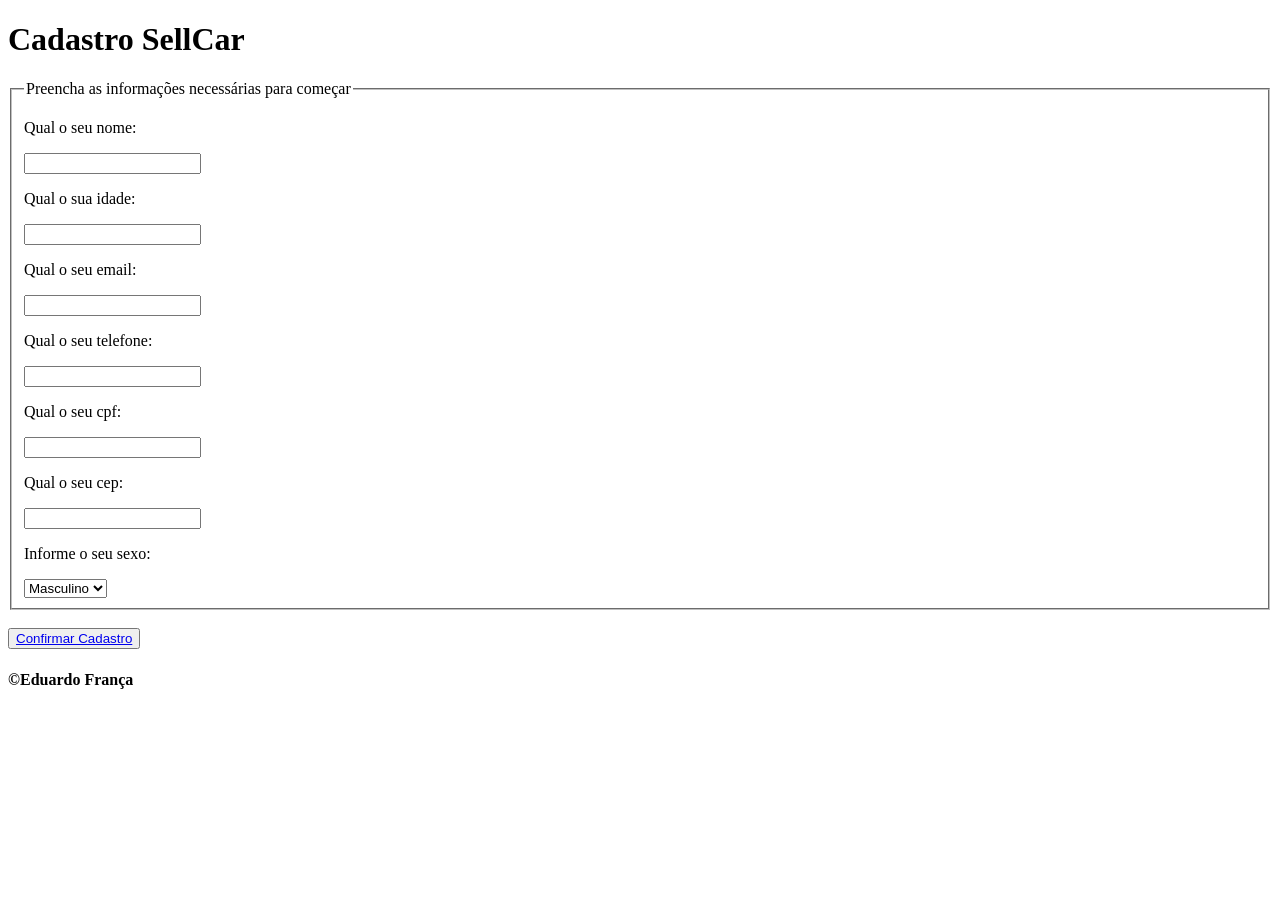
==== index.html @ c53ea15a "adição dos carros" ====
<!doctype html>
<html lang="pt-BR">
  <head>
    <meta charset="UTF-8" />
    <meta name="viewport" content="width=, initial-scale=1.0" />
    <title>SellCar</title>
  </head>
  <body>
    <header>
      <h1>Cadastro SellCar</h1>
    </header>
    <main>
      <fieldset>
        <legend>Preencha as informações necessárias para começar</legend>
        <section>
          <p>Qual o seu nome:</p>
          <input type="text" />
          <p>Qual o sua idade:</p>
          <input type="number" />
          <p>Qual o seu email:</p>
          <input type="email" />
          <p>Qual o seu telefone:</p>
          <input type="number" />
          <p>Qual o seu cpf:</p>
          <input type="number" />
          <p>Qual o seu cep:</p>
          <input type="number" />
          <p>Informe o seu sexo:</p>
          <select>
            <option>Masculino</option>
            <option>Feminino</option>
          </select>
        </section>
      </fieldset>
      <br>
      <section>
        <button><a href="pageMain.html">Confirmar Cadastro</a></button>
      </section>
    </main>
    <footer>
      <h4>&copyEduardo França</h4>
    </footer>
  </body>
</html>
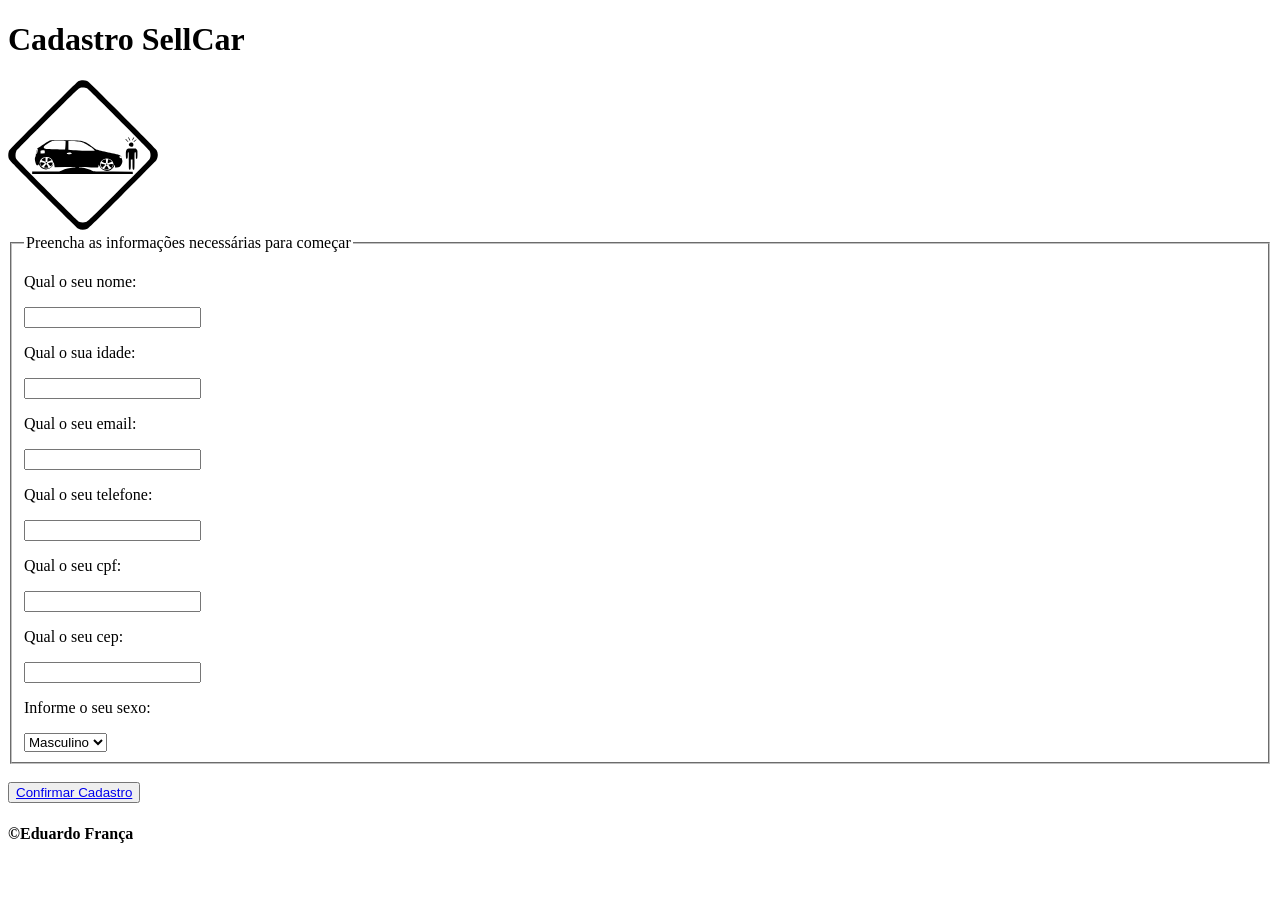
==== commit 525d789f: "feat:Adicionando logo svg e Mudando a página para carros JDM" ====
--- a/index.html
+++ b/index.html
@@ -8,6 +8,7 @@
   <body>
     <header>
       <h1>Cadastro SellCar</h1>
+      <img src="assets/svg/logo.svg" alt="" width="150">
     </header>
     <main>
       <fieldset>
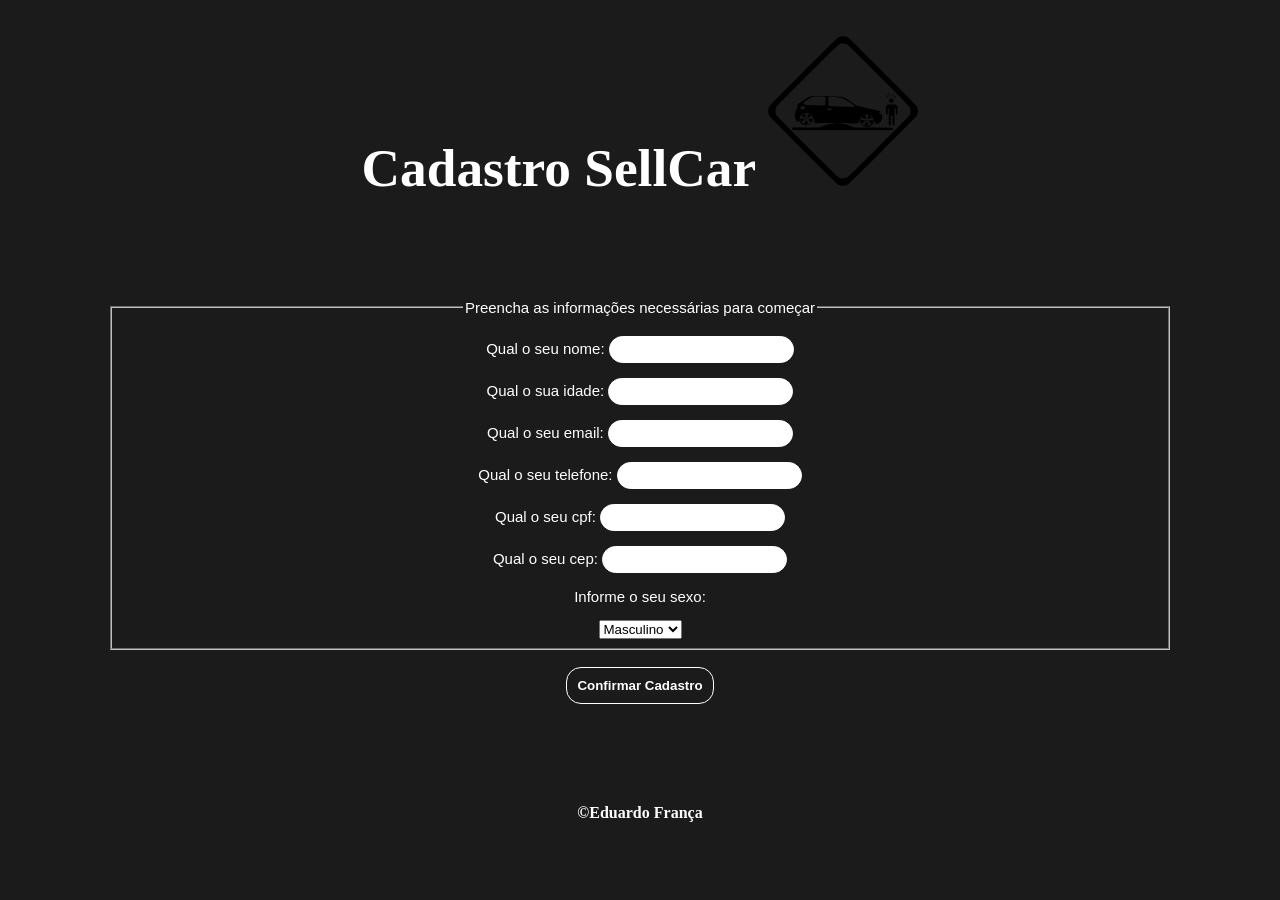
==== commit e45dcdd6: "feat: Adição do css experimental" ====
--- a/index.html
+++ b/index.html
@@ -4,28 +4,29 @@
     <meta charset="UTF-8" />
     <meta name="viewport" content="width=, initial-scale=1.0" />
     <title>SellCar</title>
+    <link rel="stylesheet" href="css/style.css">
   </head>
   <body>
     <header>
-      <h1>Cadastro SellCar</h1>
-      <img src="assets/svg/logo.svg" alt="" width="150">
+      <h1 id="title">Cadastro SellCar
+      <img id="logo" src="assets/svg/logo.svg" alt="logo" width="150"></h1>
     </header>
     <main>
       <fieldset>
         <legend>Preencha as informações necessárias para começar</legend>
         <section>
-          <p>Qual o seu nome:</p>
-          <input type="text" />
-          <p>Qual o sua idade:</p>
-          <input type="number" />
-          <p>Qual o seu email:</p>
-          <input type="email" />
-          <p>Qual o seu telefone:</p>
-          <input type="number" />
-          <p>Qual o seu cpf:</p>
-          <input type="number" />
-          <p>Qual o seu cep:</p>
-          <input type="number" />
+          <p>Qual o seu nome:
+          <input type="text" id="campo"/></p>
+          <p>Qual o sua idade:
+          <input type="number" id="campo"/></p>
+          <p>Qual o seu email:
+          <input type="email" id="campo"/></p>
+          <p>Qual o seu telefone:
+          <input type="number" id="campo"/></p>
+          <p>Qual o seu cpf:
+          <input type="number" id="campo"/></p>
+          <p>Qual o seu cep:
+          <input type="number" id="campo"/></p>
           <p>Informe o seu sexo:</p>
           <select>
             <option>Masculino</option>
@@ -35,7 +36,7 @@
       </fieldset>
       <br>
       <section>
-        <button><a href="pageMain.html">Confirmar Cadastro</a></button>
+        <button id="confirmar"><a href="pageMain.html">Confirmar Cadastro</a></button>
       </section>
     </main>
     <footer>
--- a/css/style.css
+++ b/css/style.css
@@ -0,0 +1,34 @@
+table {
+    border: solid white 1px;
+    margin: auto;
+}
+main {
+    margin: 100px;
+    font-size: 15px;
+    font-family: Arial, Helvetica, sans-serif;
+}
+#title{
+    font-size: 40pt;
+}
+#confirmar {
+    padding: 10px;
+    background-color: rgb(27, 27, 27);
+}
+a {
+    color: white;
+    text-decoration: none;
+    display: inline-block;
+}
+#campo {
+    padding: 5px;
+}
+#confirmar, #campo{
+    border-radius: 15px;
+    font-weight:700;
+    border: solid white 1px;
+}
+body {
+    text-align: center;
+    background-color: rgb(27, 27, 27);
+    color: white;
+}
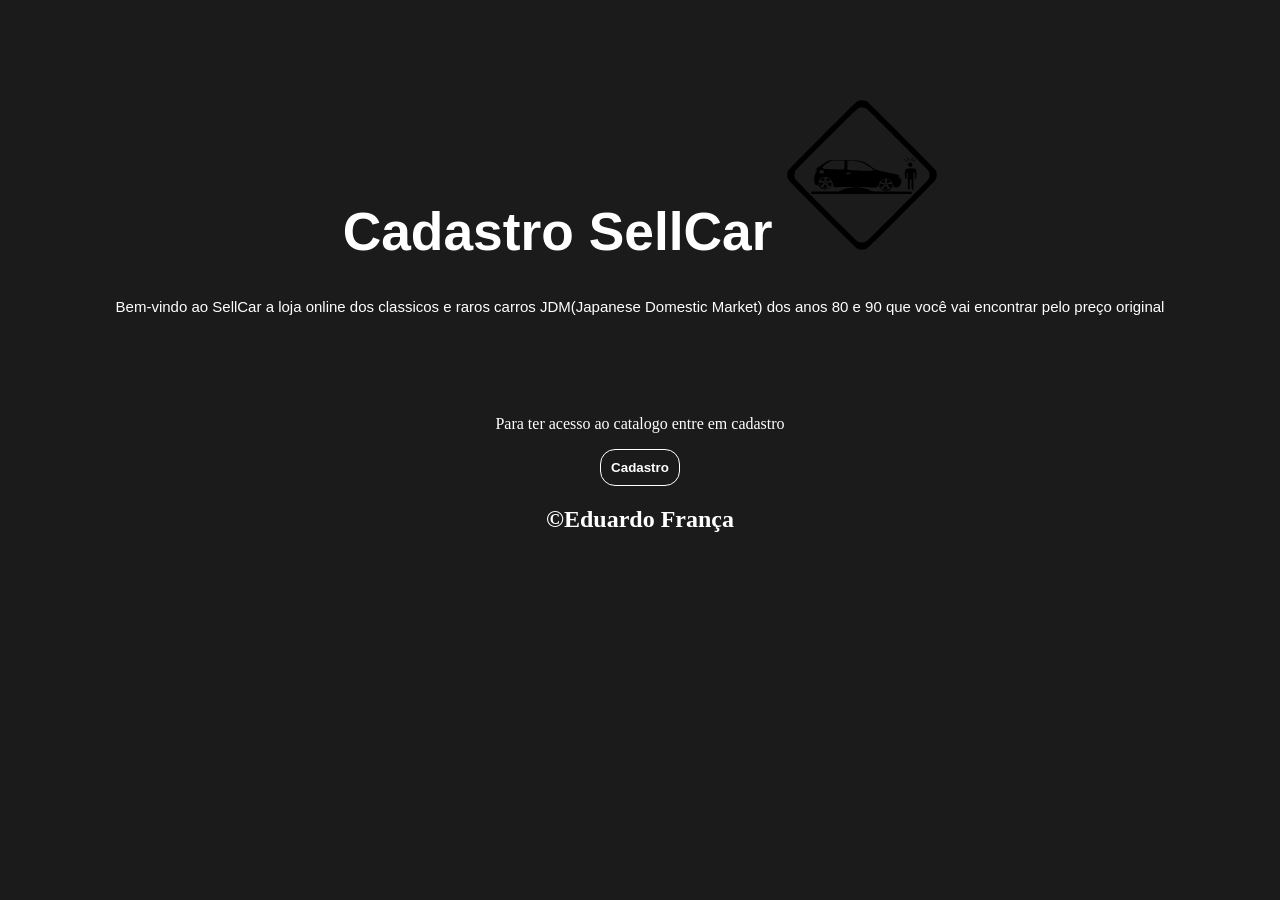
==== commit 4449366a: "feat: Adição da tela de bem-vindo" ====
--- a/index.html
+++ b/index.html
@@ -1,46 +1,24 @@
-<!doctype html>
+<!DOCTYPE html>
 <html lang="pt-BR">
-  <head>
-    <meta charset="UTF-8" />
-    <meta name="viewport" content="width=, initial-scale=1.0" />
+<head>
+    <meta charset="UTF-8">
+    <meta name="viewport" content="width=device-width, initial-scale=1.0">
     <title>SellCar</title>
     <link rel="stylesheet" href="css/style.css">
-  </head>
-  <body>
-    <header>
-      <h1 id="title">Cadastro SellCar
-      <img id="logo" src="assets/svg/logo.svg" alt="logo" width="150"></h1>
-    </header>
+</head>
+<body>
     <main>
-      <fieldset>
-        <legend>Preencha as informações necessárias para começar</legend>
-        <section>
-          <p>Qual o seu nome:
-          <input type="text" id="campo"/></p>
-          <p>Qual o sua idade:
-          <input type="number" id="campo"/></p>
-          <p>Qual o seu email:
-          <input type="email" id="campo"/></p>
-          <p>Qual o seu telefone:
-          <input type="number" id="campo"/></p>
-          <p>Qual o seu cpf:
-          <input type="number" id="campo"/></p>
-          <p>Qual o seu cep:
-          <input type="number" id="campo"/></p>
-          <p>Informe o seu sexo:</p>
-          <select>
-            <option>Masculino</option>
-            <option>Feminino</option>
-          </select>
-        </section>
-      </fieldset>
-      <br>
-      <section>
-        <button id="confirmar"><a href="pageMain.html">Confirmar Cadastro</a></button>
-      </section>
+        <div>
+            <h1 id="title">Cadastro SellCar
+            <img id="logo" src="assets/svg/logo.svg" alt="logo" width="150"></h1>
+            <p>Bem-vindo ao SellCar a loja online dos classicos e raros carros JDM(Japanese Domestic Market) dos anos 80 e 90 que você vai encontrar pelo preço original</p>
+        </div>  
     </main>
-    <footer>
-      <h4>&copyEduardo França</h4>
-    </footer>
-  </body>
-</html>
+    <section>
+        <p>Para ter acesso ao catalogo entre em cadastro</p>
+        <button id="confirmar"><a href="cadastro.html">Cadastro</a></button>
+    </section>
+    
+    <h2>&copyEduardo França</h2>
+</body>
+</html>
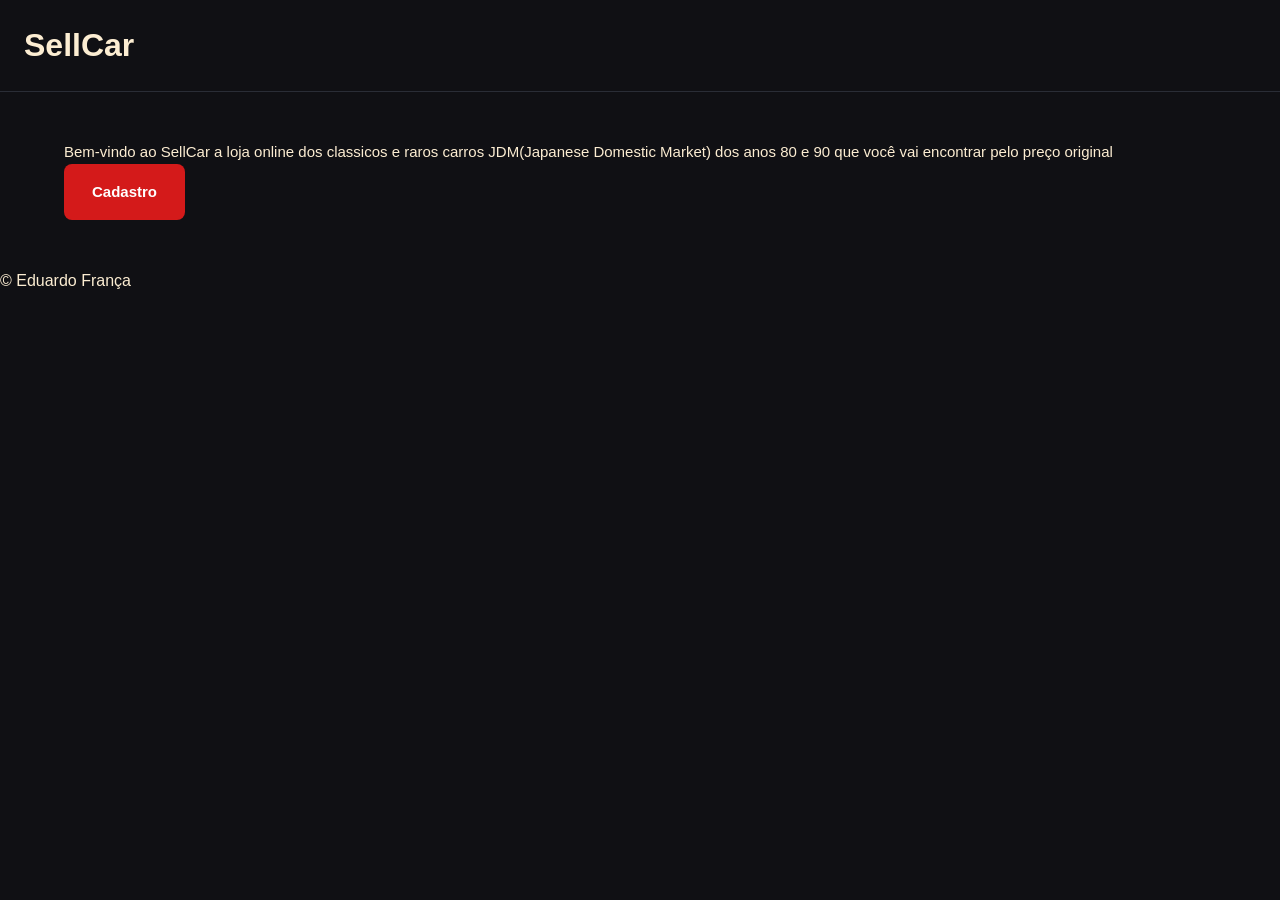
==== commit e4471f99: "refactor: remodelagem organizada da primeira pagina" ====
--- a/index.html
+++ b/index.html
@@ -7,18 +7,16 @@
     <link rel="stylesheet" href="css/style.css">
 </head>
 <body>
-    <main>
-        <div>
-            <h1 id="title">Cadastro SellCar
-            <img id="logo" src="assets/svg/logo.svg" alt="logo" width="150"></h1>
-            <p>Bem-vindo ao SellCar a loja online dos classicos e raros carros JDM(Japanese Domestic Market) dos anos 80 e 90 que você vai encontrar pelo preço original</p>
-        </div>  
+    <header class="topo">
+        <h1>SellCar</h1>
+    </header>
+    <main class="conteudo">
+        <p>Bem-vindo ao SellCar a loja online dos classicos e raros carros JDM(Japanese Domestic Market) dos anos 80 e 90 que você vai encontrar pelo preço original</p>  
+        <a href="cadastro.html" class="btn">Cadastro</a>
     </main>
-    <section>
-        <p>Para ter acesso ao catalogo entre em cadastro</p>
-        <button id="confirmar"><a href="cadastro.html">Cadastro</a></button>
-    </section>
     
-    <h2>&copyEduardo França</h2>
+    <footer>
+        <p>&copy; Eduardo França</p>
+    </footer>
 </body>
 </html>
--- a/css/style.css
+++ b/css/style.css
@@ -1,3 +1,43 @@
+* {
+    margin: 0;
+    padding: 0;
+    box-sizing: border-box;
+}
+:root {
+  --fundo: rgb(16, 16, 20);
+  --texto: rgb(252, 237, 210);
+  --texto-suave: rgb(165, 164, 164);
+  --destaque: rgb(212, 26, 26);
+}
+body {
+    background-color: var(--fundo);
+    color: var(--texto);
+    font-family: Arial, sans-serif;
+    line-height: 1.6;
+}
+.topo {
+  padding: 1.25rem 1.5rem;
+  border-bottom: 1px solid #2A2D36;
+}
+
+.conteudo {
+  max-width: 1200px;
+  margin: 0 auto;
+  padding: 3rem 1.5rem;
+}
+.btn {
+  display: inline-block;
+  padding: 1rem 1.75rem;
+  background-color: var(--destaque);
+  color: white;
+  text-decoration: none;
+  font-weight: 700;
+  border-radius: 8px;
+}
+
+.btn:hover {
+  background-color: #B92319;
+}
 table {
     border: solid white 1px;
     margin: auto;
@@ -6,9 +46,6 @@
     margin: 100px;
     font-size: 15px;
     font-family: Arial, Helvetica, sans-serif;
-}
-#title{
-    font-size: 40pt;
 }
 #confirmar {
     padding: 10px;
@@ -26,9 +63,4 @@
     border-radius: 15px;
     font-weight:700;
     border: solid white 1px;
-}
-body {
-    text-align: center;
-    background-color: rgb(27, 27, 27);
-    color: white;
 }
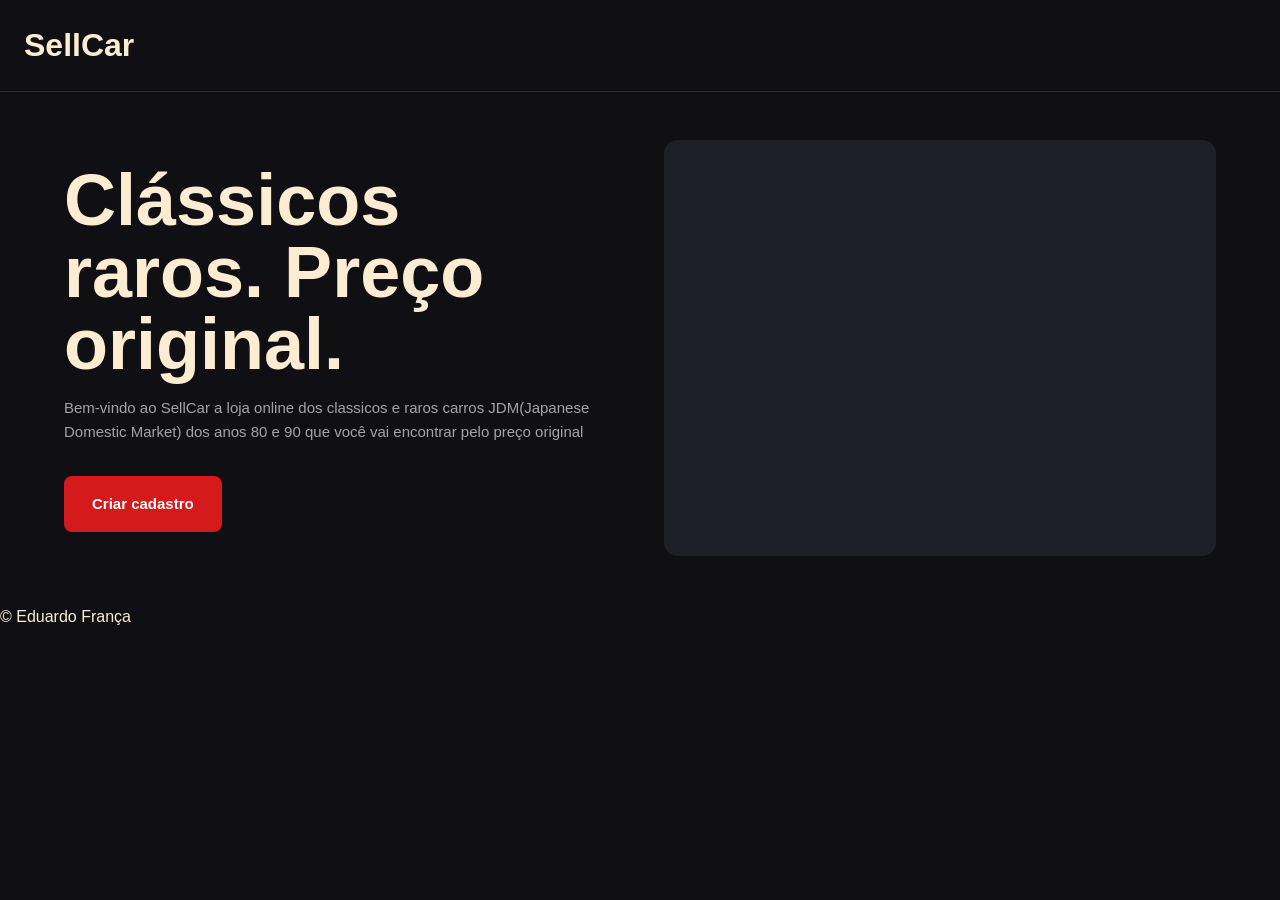
==== commit f8a09024: "refactor: organizando com video e fonte a pagina inicial" ====
--- a/index.html
+++ b/index.html
@@ -10,9 +10,18 @@
     <header class="topo">
         <h1>SellCar</h1>
     </header>
-    <main class="conteudo">
-        <p>Bem-vindo ao SellCar a loja online dos classicos e raros carros JDM(Japanese Domestic Market) dos anos 80 e 90 que você vai encontrar pelo preço original</p>  
-        <a href="cadastro.html" class="btn">Cadastro</a>
+    <main class="conteudo hero">
+        <div class="hero_texto">
+            <h1>Clássicos raros. Preço original.</h1>
+            <p>Bem-vindo ao SellCar a loja online dos classicos e raros carros JDM(Japanese Domestic Market) dos anos 80 e 90 que você vai encontrar pelo preço original</p>
+            <a href="cadastro.html" class="btn">Criar cadastro</a>
+        </div>
+        <div class="hero_video">
+            <video autoplay muted loop>
+                <source src="assets/mp4/supra.mp4" type="video/mp4">
+                Seu navegador não suporta vídeo.
+            </video>
+        </div>
     </main>
     
     <footer>
--- a/css/style.css
+++ b/css/style.css
@@ -38,6 +38,35 @@
 .btn:hover {
   background-color: #B92319;
 }
+.hero {
+  display: flex;
+  flex-wrap: wrap;
+  align-items: center;
+  gap: 3rem;
+}
+
+.hero_texto,
+.hero_video {
+  flex: 1 1 420px;
+}
+
+.hero_video {
+  height: 26rem;
+  border-radius: 14px;
+  overflow: hidden;
+  background-color: #1E2028;
+}
+
+.hero h1 {
+  font-size: clamp(2.5rem, 7vw, 4.5rem);
+  line-height: 1;
+  margin-bottom: 1rem;
+}
+
+.hero p {
+  color: var(--texto-suave);
+  margin-bottom: 2rem;
+}
 table {
     border: solid white 1px;
     margin: auto;
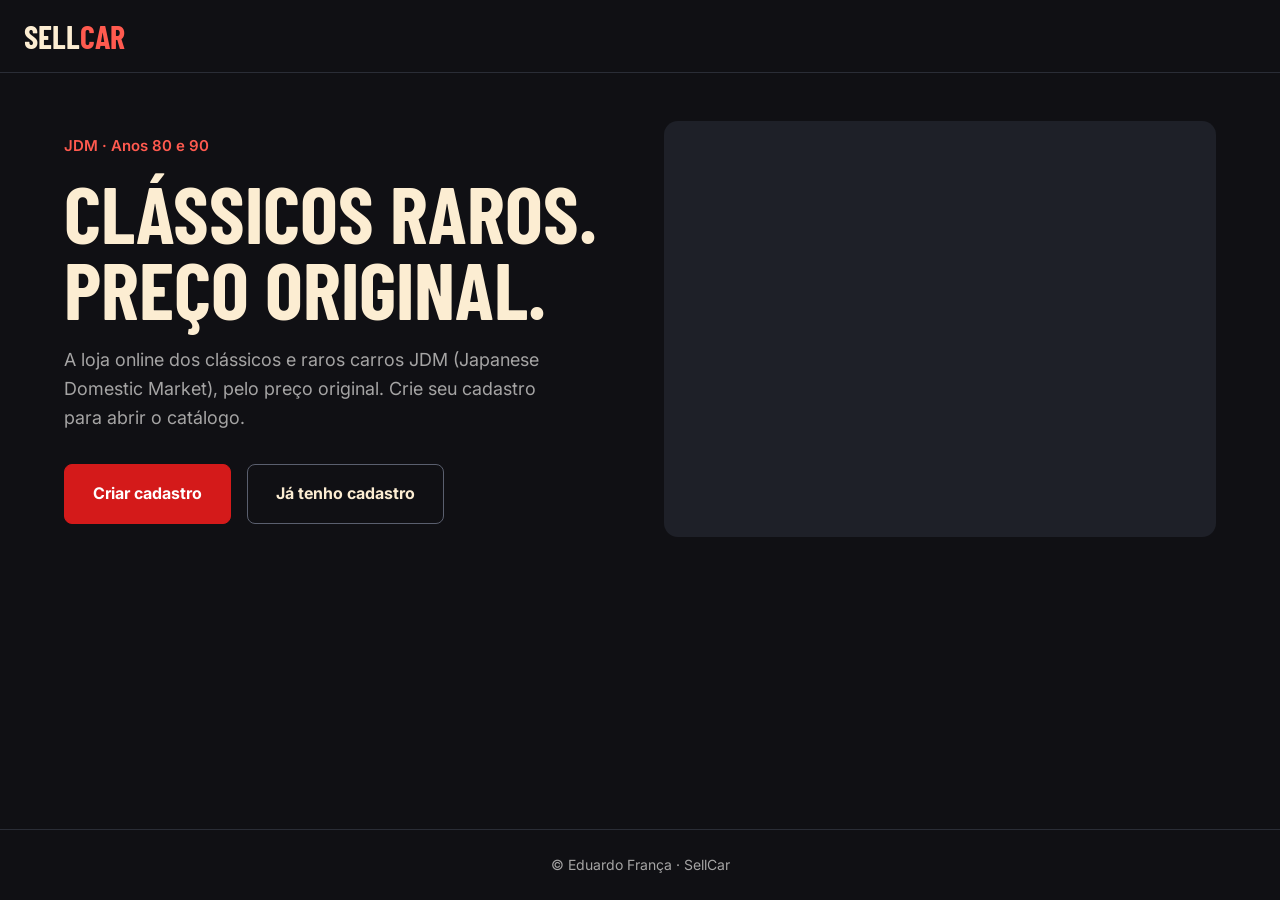
==== commit ff459d6b: "refact: refatorando toda a tela inicial e cadastro" ====
--- a/index.html
+++ b/index.html
@@ -3,29 +3,42 @@
 <head>
     <meta charset="UTF-8">
     <meta name="viewport" content="width=device-width, initial-scale=1.0">
-    <title>SellCar</title>
+    <title>SellCar | Clássicos JDM raros</title>
+    <meta name="description" content="A loja online dos clássicos e raros carros JDM dos anos 80 e 90, pelo preço original.">
+
+    <link rel="preconnect" href="https://fonts.googleapis.com">
+    <link rel="preconnect" href="https://fonts.gstatic.com" crossorigin>
+    <link href="https://fonts.googleapis.com/css2?family=Barlow+Condensed:wght@700&family=Inter:wght@400;600&display=swap" rel="stylesheet">
     <link rel="stylesheet" href="css/style.css">
 </head>
 <body>
     <header class="topo">
-        <h1>SellCar</h1>
+        <a href="index.html" class="logo">SELL<span>CAR</span></a>
     </header>
-    <main class="conteudo hero">
-        <div class="hero_texto">
-            <h1>Clássicos raros. Preço original.</h1>
-            <p>Bem-vindo ao SellCar a loja online dos classicos e raros carros JDM(Japanese Domestic Market) dos anos 80 e 90 que você vai encontrar pelo preço original</p>
-            <a href="cadastro.html" class="btn">Criar cadastro</a>
-        </div>
-        <div class="hero_video">
-            <video autoplay muted loop>
-                <source src="assets/mp4/supra.mp4" type="video/mp4">
-                Seu navegador não suporta vídeo.
-            </video>
-        </div>
+
+    <main>
+        <section class="conteudo hero">
+            <div class="hero_texto">
+                <p class="etiqueta">JDM · Anos 80 e 90</p>
+                <h1>Clássicos raros. Preço original.</h1>
+                <p>A loja online dos clássicos e raros carros JDM (Japanese Domestic Market), pelo preço original. Crie seu cadastro para abrir o catálogo.</p>
+                <div class="acoes">
+                    <a href="cadastro.html" class="btn">Criar cadastro</a>
+                    <a href="pageMain.html" class="btn btn--contorno">Já tenho cadastro</a>
+                </div>
+            </div>
+            <div class="hero_video">
+                <video autoplay muted loop playsinline aria-label="Toyota Supra em movimento">
+                    <source src="assets/mp4/supra.mp4" type="video/mp4">
+                    Seu navegador não suporta vídeo.
+                </video>
+            </div>
+        </section>
+
     </main>
-    
+
     <footer>
-        <p>&copy; Eduardo França</p>
+        <p>&copy; Eduardo França · SellCar</p>
     </footer>
 </body>
 </html>
--- a/css/style.css
+++ b/css/style.css
@@ -1,53 +1,159 @@
+
+/* 1. RESET */
 * {
-    margin: 0;
-    padding: 0;
-    box-sizing: border-box;
-}
+  margin: 0;
+  padding: 0;
+  box-sizing: border-box;
+}
+
+/* 2. VARIÁVEIS: mudou aqui, muda no site inteiro */
 :root {
   --fundo: rgb(16, 16, 20);
+  --superficie: #181A20;
+  --borda: #2A2D36;
   --texto: rgb(252, 237, 210);
   --texto-suave: rgb(165, 164, 164);
   --destaque: rgb(212, 26, 26);
-}
+  --destaque-escuro: #B92319;
+  --destaque-claro: #FF5A4F;
+  --fonte-titulo: 'Barlow Condensed', Impact, sans-serif;
+  --fonte-texto: 'Inter', Arial, sans-serif;
+}
+
+/* 3. BASE */
 body {
-    background-color: var(--fundo);
-    color: var(--texto);
-    font-family: Arial, sans-serif;
-    line-height: 1.6;
-}
-.topo {
-  padding: 1.25rem 1.5rem;
-  border-bottom: 1px solid #2A2D36;
+  background-color: var(--fundo);
+  color: var(--texto);
+  font-family: var(--fonte-texto);
+  line-height: 1.6;
+  min-height: 100vh;
+  display: flex;
+  flex-direction: column;   /* empurra o rodapé para o fim da tela */
+}
+
+main { flex: 1; }
+
+a { color: var(--destaque-claro); }
+
+h1, h2, .logo {
+  font-family: var(--fonte-titulo);
+  text-transform: uppercase;
+}
+
+:focus-visible {
+  outline: 2px solid var(--destaque-claro);
+  outline-offset: 3px;
 }
 
 .conteudo {
+  width: 100%;
   max-width: 1200px;
   margin: 0 auto;
   padding: 3rem 1.5rem;
 }
+
+/* 4. TOPO */
+.topo {
+  display: flex;
+  flex-wrap: wrap;
+  justify-content: space-between;
+  align-items: center;
+  gap: 1rem;
+  padding: 1.25rem 1.5rem;
+  border-bottom: 1px solid var(--borda);
+}
+
+.logo {
+  font-size: 2rem;
+  font-weight: 700;
+  line-height: 1;
+  color: var(--texto);
+  text-decoration: none;
+}
+.logo span { color: var(--destaque-claro); }
+
+.menu {
+  display: flex;
+  align-items: center;
+  gap: 1.5rem;
+}
+.menu a {
+  color: var(--texto-suave);
+  text-decoration: none;
+}
+.menu a:hover { color: var(--texto); }
+.menu .btn {
+  padding: 0.75rem 1.25rem;
+  color: #fff;
+}
+
+/* 5. BOTÕES */
 .btn {
   display: inline-block;
   padding: 1rem 1.75rem;
   background-color: var(--destaque);
-  color: white;
-  text-decoration: none;
+  color: #fff;
+  font-family: inherit;
+  font-size: 1rem;
   font-weight: 700;
+  text-align: center;
+  text-decoration: none;
+  border: 1px solid var(--destaque);
   border-radius: 8px;
-}
-
-.btn:hover {
-  background-color: #B92319;
-}
+  cursor: pointer;
+  transition: background-color 0.2s;
+}
+.btn:hover { background-color: var(--destaque-escuro); }
+
+.btn--contorno {
+  background-color: transparent;
+  border-color: #5A5F6E;
+  color: var(--texto);
+}
+.btn--contorno:hover { background-color: var(--superficie); }
+
+.btn--bloco {
+  display: block;
+  width: 100%;
+}
+
 .hero {
   display: flex;
-  flex-wrap: wrap;
+  flex-wrap: wrap;          
   align-items: center;
   gap: 3rem;
 }
 
 .hero_texto,
-.hero_video {
+.hero_video,
+.form-card {
   flex: 1 1 420px;
+}
+
+.hero h1 {
+  font-size: clamp(2.75rem, 8vw, 5rem);
+  line-height: 0.95;
+  margin-bottom: 1.25rem;
+}
+
+.hero_texto p {
+  color: var(--texto-suave);
+  font-size: 1.125rem;
+  max-width: 32rem;
+  margin-bottom: 2rem;
+}
+
+.hero_texto .etiqueta {
+  color: var(--destaque-claro);
+  font-size: 0.9375rem;
+  font-weight: 600;
+  margin-bottom: 1rem;
+}
+
+.acoes {
+  display: flex;
+  flex-wrap: wrap;
+  gap: 1rem;
 }
 
 .hero_video {
@@ -56,40 +162,101 @@
   overflow: hidden;
   background-color: #1E2028;
 }
-
-.hero h1 {
-  font-size: clamp(2.5rem, 7vw, 4.5rem);
-  line-height: 1;
-  margin-bottom: 1rem;
-}
-
-.hero p {
+.hero_video video {
+  width: 100%;
+  height: 100%;
+  object-fit: cover;    
+}
+
+.diferenciais {
+  display: flex;
+  flex-wrap: wrap;
+  gap: 1.5rem;
+  padding-top: 0;
+}
+
+.card {
+  flex: 1 1 16rem;
+  background-color: var(--superficie);
+  border: 1px solid var(--borda);
+  border-radius: 12px;
+  padding: 1.5rem;
+}
+.card h2 {
+  font-size: 1.75rem;
+  line-height: 1.1;
+  margin-bottom: 0.5rem;
+}
+.card p { color: var(--texto-suave); }
+
+.form-card {
+  max-width: 30rem;
+  background-color: var(--superficie);
+  border: 1px solid var(--borda);
+  border-radius: 12px;
+  padding: 2.25rem;
+}
+
+.form-card fieldset { border: 0; }
+
+.form-card legend {
+  font-size: 1.375rem;
+  font-weight: 600;
+  margin-bottom: 1.5rem;
+}
+
+.campo { margin-bottom: 1.25rem; }
+
+.campo label {
+  display: block;
+  margin-bottom: 0.375rem;
+  font-size: 0.875rem;
+  font-weight: 600;
+}
+
+.campo input {
+  width: 100%;
+  padding: 0.875rem;
+  background-color: var(--fundo);
+  color: var(--texto);
+  font: inherit;
+  border: 1px solid #5A5F6E;
+  border-radius: 8px;
+}
+.campo input::placeholder { color: var(--texto-suave); }
+
+footer {
+  padding: 1.5rem;
+  border-top: 1px solid var(--borda);
   color: var(--texto-suave);
-  margin-bottom: 2rem;
-}
+  font-size: 0.875rem;
+  text-align: center;
+}
+
+header:not(.topo) {
+  padding: 1.5rem;
+  text-align: center;
+}
+main:not(:has(.conteudo)) {
+  padding: 1.5rem;
+  text-align: center;
+}
+#title { font-size: 2.5rem; }
+header nav a { margin: 0 0.75rem; }
 table {
-    border: solid white 1px;
-    margin: auto;
-}
-main {
-    margin: 100px;
-    font-size: 15px;
-    font-family: Arial, Helvetica, sans-serif;
-}
+  border: solid white 1px;
+  margin: 1rem auto;
+}
+th, td { padding: 0.5rem 0.75rem; }
+fieldset { border: 1px solid var(--borda); padding: 1rem; }
+video { max-width: 100%; }
 #confirmar {
-    padding: 10px;
-    background-color: rgb(27, 27, 27);
-}
-a {
-    color: white;
-    text-decoration: none;
-    display: inline-block;
-}
-#campo {
-    padding: 5px;
-}
-#confirmar, #campo{
-    border-radius: 15px;
-    font-weight:700;
-    border: solid white 1px;
+  padding: 10px;
+  background-color: var(--destaque);
+  border: 0;
+  border-radius: 15px;
+}
+#confirmar a {
+  color: #fff;
+  text-decoration: none;
 }
